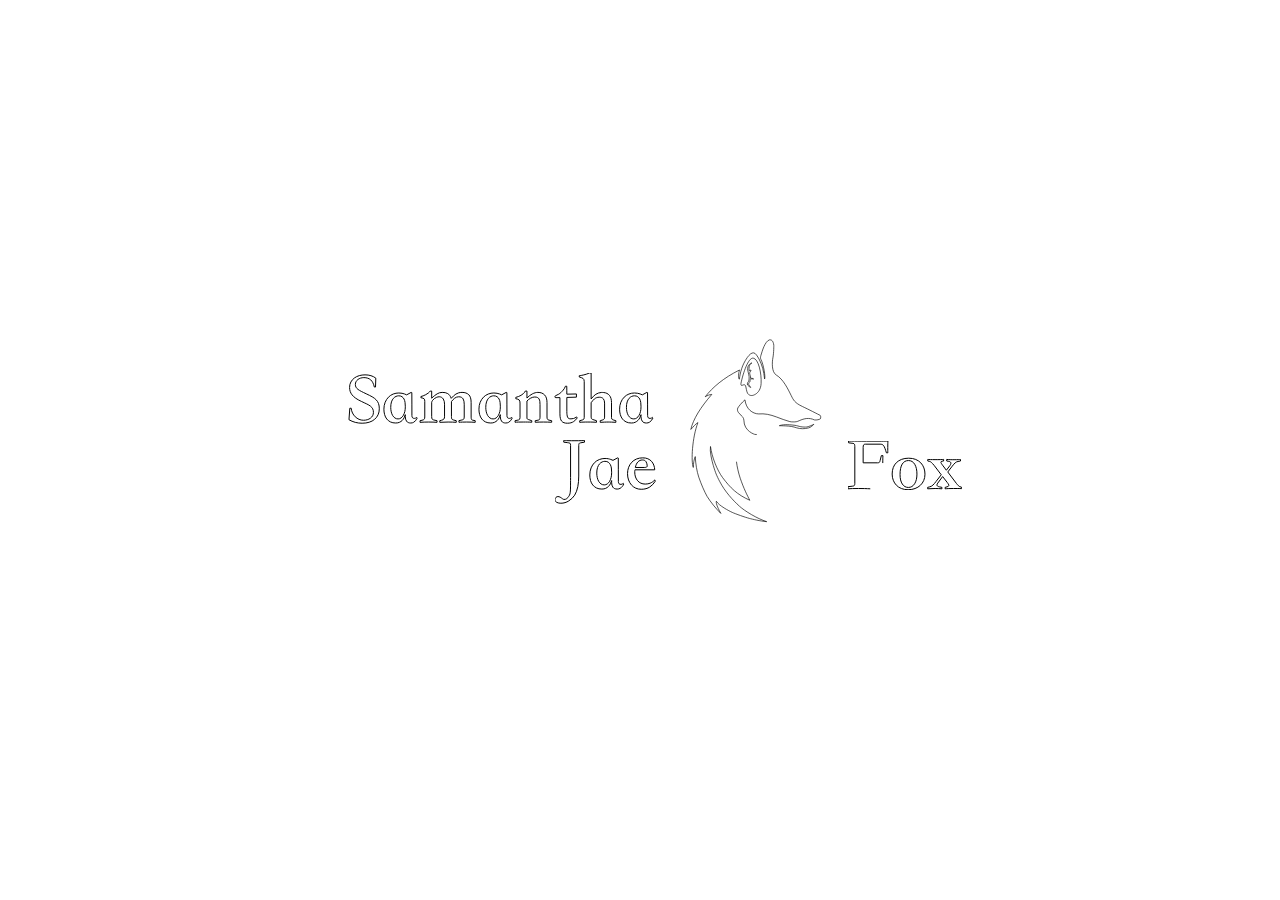
==== index.html @ 17d4ce49 "Samantha Fox's website v0.1.13" ====
<!DOCTYPE html>
<head>
    <style>
        @import url('https://fonts.googleapis.com/css2?family=PT+Sans&display=swap');
    </style>
    <script src="js/anime.min.js"></script>        
    <link rel="stylesheet" href="style.css">
</head>
<body>
    <div id="monogram">
        <span id="firstNames">
            <svg id="s" viewBox="0 0 310 52" preserveAspectRatio="xMidYMid meet" width="310" height="51" style="fill-rule:evenodd;clip-rule:evenodd;stroke-linejoin:miter;stroke-miterlimit:1;">
                <path stroke="black" stroke-width="1" fill="none" d="M25.835,14.319c-0.707,-3.334 -1.932,-5.771 -3.675,-7.311c-1.742,-1.541 -4.078,-2.311 -7.008,-2.311c-1.161,0 -2.272,0.177 -3.333,0.531c-1.061,0.353 -1.983,0.833 -2.765,1.439c-0.783,0.606 -1.402,1.339 -1.857,2.197c-0.454,0.859 -0.681,1.793 -0.681,2.803c-0,1.061 0.214,1.995 0.643,2.804c0.43,0.808 1.099,1.553 2.008,2.234c0.909,0.682 2.058,1.377 3.447,2.084c1.389,0.707 3.043,1.515 4.963,2.424c2.323,1.061 4.331,2.071 6.023,3.031c1.692,0.959 3.081,2.007 4.167,3.144c1.086,1.136 1.881,2.424 2.386,3.864c0.505,1.439 0.758,3.194 0.758,5.265c-0,2.223 -0.417,4.243 -1.25,6.061c-0.834,1.818 -2.008,3.372 -3.523,4.66c-1.515,1.287 -3.359,2.272 -5.531,2.954c-2.172,0.682 -4.571,1.023 -7.197,1.023c-4.899,0 -9.369,-1.187 -13.41,-3.561l0.833,-11.743l1.44,0c0.151,1.768 0.593,3.397 1.326,4.887c0.732,1.49 1.666,2.778 2.803,3.864c1.136,1.086 2.424,1.944 3.864,2.576c1.439,0.631 2.942,0.947 4.508,0.947c1.313,-0 2.588,-0.177 3.826,-0.531c1.237,-0.353 2.323,-0.871 3.257,-1.553c0.935,-0.682 1.68,-1.528 2.235,-2.538c0.556,-1.01 0.834,-2.147 0.834,-3.409c-0,-1.414 -0.24,-2.614 -0.72,-3.599c-0.48,-0.985 -1.225,-1.881 -2.235,-2.689c-1.01,-0.809 -2.298,-1.579 -3.864,-2.311c-1.566,-0.733 -3.409,-1.604 -5.531,-2.614c-2.272,-1.061 -4.179,-2.134 -5.72,-3.22c-1.54,-1.086 -2.765,-2.21 -3.674,-3.371c-0.909,-1.162 -1.566,-2.374 -1.97,-3.637c-0.404,-1.263 -0.606,-2.576 -0.606,-3.939c0,-2.122 0.442,-3.991 1.326,-5.607c0.884,-1.616 2.058,-2.967 3.523,-4.053c1.465,-1.086 3.144,-1.894 5.038,-2.424c1.894,-0.531 3.851,-0.796 5.872,-0.796c4.394,0 8.056,1.111 10.985,3.334l-0.303,9.091l-1.212,-0Zm194.859,-0.833l1.364,-0c0,1.363 0.013,2.714 0.038,4.053c0.025,1.338 0.038,2.689 0.038,4.053l9.773,-0.227l0,3.258l-9.773,0.303l-0,14.319c-0,2.525 0.24,4.432 0.719,5.72c0.48,1.288 1.655,1.881 3.523,1.78c0.758,0 1.604,-0.114 2.538,-0.341c0.935,-0.227 1.983,-0.77 3.145,-1.629l0.681,1.061c-0.858,1.313 -2.083,2.538 -3.674,3.674c-1.591,1.137 -3.725,1.705 -6.402,1.705c-2.677,0 -4.609,-0.694 -5.796,-2.083c-1.187,-1.389 -1.78,-3.877 -1.78,-7.463l-0,-16.592c-0.707,0 -1.389,0.013 -2.046,0.038c-0.656,0.025 -1.338,0.038 -2.045,0.038c-0.707,-0 -1.074,-0.278 -1.099,-0.833c-0.025,-0.556 0.316,-0.985 1.023,-1.288c1.061,-0.455 2.033,-0.935 2.917,-1.44c0.884,-0.505 1.603,-1.035 2.159,-1.591c0.556,-0.555 1.339,-1.389 2.349,-2.5c1.01,-1.111 1.793,-2.45 2.348,-4.015Zm67.277,37.502c-2.071,-0 -3.864,-0.366 -5.379,-1.099c-1.516,-0.732 -2.766,-1.73 -3.75,-2.992c-0.985,-1.263 -1.718,-2.753 -2.198,-4.47c-0.479,-1.718 -0.719,-3.561 -0.719,-5.531c-0,-2.677 0.429,-5.038 1.288,-7.084c0.858,-2.045 1.982,-3.775 3.371,-5.189c1.389,-1.415 3.005,-2.475 4.849,-3.182c1.843,-0.708 3.75,-1.061 5.72,-1.061c1.212,-0 2.298,0.101 3.258,0.303c0.959,0.202 1.793,0.429 2.5,0.682c0.808,0.252 1.54,0.555 2.197,0.909l4.621,-2.5l0.682,0.227c0,3.94 0.013,7.841 0.038,11.705c0.025,3.864 0.038,7.766 0.038,11.706c-0,2.02 0.859,2.98 2.576,2.878c0.404,0 0.732,-0.063 0.985,-0.189c0.252,-0.126 0.48,-0.24 0.682,-0.341c0.202,-0.151 0.404,-0.328 0.606,-0.53l0.53,0.757c-0.404,0.96 -0.909,1.793 -1.515,2.501c-0.556,0.656 -1.238,1.237 -2.046,1.742c-0.808,0.505 -1.818,0.758 -3.03,0.758c-1.97,-0 -3.384,-0.606 -4.243,-1.819c-0.859,-1.212 -1.288,-2.777 -1.288,-4.697l0,-1.97c-0.303,1.061 -0.707,2.109 -1.212,3.145c-0.505,1.035 -1.149,1.944 -1.932,2.727c-0.783,0.783 -1.717,1.414 -2.803,1.894c-1.086,0.48 -2.361,0.72 -3.826,0.72Zm-143.417,-0c-2.071,-0 -3.864,-0.366 -5.379,-1.099c-1.516,-0.732 -2.766,-1.73 -3.751,-2.992c-0.985,-1.263 -1.717,-2.753 -2.197,-4.47c-0.48,-1.718 -0.72,-3.561 -0.72,-5.531c0,-2.677 0.43,-5.038 1.288,-7.084c0.859,-2.045 1.983,-3.775 3.372,-5.189c1.389,-1.415 3.005,-2.475 4.849,-3.182c1.843,-0.708 3.75,-1.061 5.72,-1.061c1.212,-0 2.298,0.101 3.257,0.303c0.96,0.202 1.793,0.429 2.501,0.682c0.808,0.252 1.54,0.555 2.197,0.909l4.621,-2.5l0.682,0.227c-0,3.94 0.013,7.841 0.038,11.705c0.025,3.864 0.038,7.766 0.038,11.706c-0,2.02 0.858,2.98 2.576,2.878c0.404,0 0.732,-0.063 0.985,-0.189c0.252,-0.126 0.479,-0.24 0.681,-0.341c0.202,-0.151 0.404,-0.328 0.606,-0.53l0.531,0.757c-0.404,0.96 -0.909,1.793 -1.515,2.501c-0.556,0.656 -1.238,1.237 -2.046,1.742c-0.808,0.505 -1.818,0.758 -3.03,0.758c-1.97,-0 -3.385,-0.606 -4.243,-1.819c-0.859,-1.212 -1.288,-2.777 -1.288,-4.697l-0,-1.97c-0.303,1.061 -0.707,2.109 -1.212,3.145c-0.505,1.035 -1.149,1.944 -1.932,2.727c-0.783,0.783 -1.717,1.414 -2.803,1.894c-1.086,0.48 -2.362,0.72 -3.826,0.72Zm-96.9,-0c-2.071,-0 -3.864,-0.366 -5.379,-1.099c-1.515,-0.732 -2.765,-1.73 -3.75,-2.992c-0.985,-1.263 -1.717,-2.753 -2.197,-4.47c-0.48,-1.718 -0.72,-3.561 -0.72,-5.531c0,-2.677 0.429,-5.038 1.288,-7.084c0.859,-2.045 1.982,-3.775 3.371,-5.189c1.389,-1.415 3.006,-2.475 4.849,-3.182c1.844,-0.708 3.75,-1.061 5.72,-1.061c1.212,-0 2.298,0.101 3.258,0.303c0.96,0.202 1.793,0.429 2.5,0.682c0.808,0.252 1.541,0.555 2.197,0.909l4.622,-2.5l0.682,0.227c-0,3.94 0.012,7.841 0.037,11.705c0.026,3.864 0.038,7.766 0.038,11.706c0,2.02 0.859,2.98 2.576,2.878c0.404,0 0.733,-0.063 0.985,-0.189c0.253,-0.126 0.48,-0.24 0.682,-0.341c0.202,-0.151 0.404,-0.328 0.606,-0.53l0.53,0.757c-0.404,0.96 -0.909,1.793 -1.515,2.501c-0.555,0.656 -1.237,1.237 -2.045,1.742c-0.809,0.505 -1.819,0.758 -3.031,0.758c-1.97,-0 -3.384,-0.606 -4.243,-1.819c-0.858,-1.212 -1.288,-2.777 -1.288,-4.697l0,-1.97c-0.303,1.061 -0.707,2.109 -1.212,3.145c-0.505,1.035 -1.149,1.944 -1.932,2.727c-0.783,0.783 -1.717,1.414 -2.803,1.894c-1.086,0.48 -2.361,0.72 -3.826,0.72Zm192.208,-42.427c0,-1.414 -0.404,-2.412 -1.212,-2.993c-0.808,-0.58 -2.096,-1.073 -3.864,-1.477l-0,-1.364c0.505,0 1.174,-0.075 2.008,-0.227c0.833,-0.151 1.73,-0.341 2.689,-0.568c0.96,-0.227 1.932,-0.505 2.917,-0.833c0.985,-0.329 1.881,-0.695 2.69,-1.099l1.818,-0l-0,26.441c1.566,-2.071 3.169,-3.649 4.811,-4.735c1.641,-1.086 3.497,-1.705 5.568,-1.856l1.212,-0c0.405,-0 0.809,0.025 1.213,0.075c2.475,0.202 4.419,1.162 5.833,2.879c1.415,1.718 2.122,4.142 2.122,7.273l-0,15.456c-0,0.505 0.101,0.96 0.303,1.364c0.202,0.404 0.732,0.732 1.591,0.984l2.576,0.758l-0,1.667c-1.566,-0.101 -3.044,-0.177 -4.432,-0.227c-1.389,-0.051 -2.539,-0.076 -3.448,-0.076c-0.858,-0 -2.033,0.025 -3.523,0.076c-1.49,0.05 -3.017,0.126 -4.583,0.227l-0,-1.667l2.652,-0.833c0.707,-0.253 1.186,-0.568 1.439,-0.947c0.253,-0.379 0.379,-0.998 0.379,-1.856l-0,-14.319c-0,-1.869 -0.43,-3.334 -1.288,-4.395c-0.859,-1.06 -2.248,-1.591 -4.167,-1.591c-1.919,0 -3.548,0.581 -4.887,1.743c-1.338,1.162 -2.462,2.45 -3.371,3.864l-0,14.698c-0,0.555 0.101,1.035 0.303,1.439c0.202,0.404 0.581,0.707 1.136,0.909l4.016,1.288l-0,1.667c-0.808,-0.101 -1.995,-0.177 -3.561,-0.227c-1.566,-0.051 -3.308,-0.076 -5.228,-0.076c-1.868,-0 -3.523,0.025 -4.962,0.076c-1.44,0.05 -2.563,0.126 -3.371,0.227l-0,-1.667l3.03,-0.833c0.657,-0.202 1.086,-0.505 1.288,-0.909c0.202,-0.404 0.303,-0.91 0.303,-1.516l0,-36.82Zm-127.734,40.002l2.197,-0.454c1.212,-0.253 2.045,-0.568 2.5,-0.947c0.454,-0.379 0.682,-1.124 0.682,-2.235l-0,-13.107c-0,-1.111 -0.089,-2.121 -0.266,-3.03c-0.176,-0.91 -0.467,-1.705 -0.871,-2.387c-0.404,-0.682 -0.972,-1.212 -1.704,-1.591c-0.733,-0.379 -1.655,-0.568 -2.766,-0.568c-1.464,-0 -2.828,0.467 -4.091,1.401c-1.263,0.935 -2.374,2.109 -3.333,3.523l-0,15.153c-0,1.06 0.101,1.868 0.303,2.424c0.202,0.556 0.757,0.934 1.666,1.136l2.955,0.758l0,1.667c-2.576,-0.202 -5.328,-0.303 -8.258,-0.303c-2.929,-0 -5.783,0.101 -8.561,0.303l-0,-1.667l1.743,-0.454c1.111,-0.304 1.906,-0.708 2.386,-1.213c0.48,-0.505 0.72,-1.262 0.72,-2.273l-0,-12.879c-0,-1.01 -0.101,-1.982 -0.303,-2.917c-0.202,-0.934 -0.531,-1.742 -0.985,-2.424c-0.455,-0.682 -1.023,-1.225 -1.705,-1.629c-0.682,-0.404 -1.502,-0.606 -2.462,-0.606c-0.859,-0 -1.717,0.177 -2.576,0.53c-0.859,0.354 -1.642,0.796 -2.349,1.326c-0.707,0.53 -1.3,1.124 -1.78,1.78c-0.48,0.657 -0.796,1.314 -0.947,1.97l-0,14.546c-0,1.263 0.164,2.122 0.492,2.576c0.329,0.455 0.846,0.758 1.554,0.909l3.409,0.758l-0,1.667c-2.576,-0.202 -5.43,-0.303 -8.561,-0.303c-3.132,-0 -6.061,0.101 -8.789,0.303l0,-1.667l2.046,-0.454c1.111,-0.253 1.856,-0.607 2.235,-1.061c0.379,-0.455 0.568,-1.212 0.568,-2.273l0,-15.91c0,-0.606 -0.038,-1.124 -0.114,-1.553c-0.075,-0.429 -0.252,-0.783 -0.53,-1.061c-0.278,-0.278 -0.669,-0.492 -1.174,-0.644c-0.505,-0.151 -1.212,-0.303 -2.122,-0.454l0,-1.212c0.657,-0.152 1.415,-0.392 2.273,-0.72c0.859,-0.329 1.73,-0.72 2.614,-1.175c0.884,-0.454 1.743,-0.997 2.576,-1.628c0.833,-0.632 1.528,-1.326 2.083,-2.084l1.44,0l-0,7.273c1.061,-1.01 2.046,-1.881 2.955,-2.614c0.909,-0.732 1.78,-1.338 2.613,-1.818c0.834,-0.48 1.655,-0.846 2.463,-1.098c0.808,-0.253 1.692,-0.379 2.651,-0.379c2.324,-0.051 4.218,0.353 5.683,1.212c1.464,0.859 2.651,2.475 3.56,4.849c0.808,-0.909 1.591,-1.73 2.349,-2.462c0.758,-0.733 1.566,-1.364 2.424,-1.895c0.859,-0.53 1.793,-0.947 2.803,-1.25c1.011,-0.303 2.172,-0.454 3.486,-0.454c2.929,-0 5.202,0.783 6.818,2.348c1.616,1.566 2.424,4.243 2.424,8.031l0,14.85c0,1.868 0.405,2.878 1.213,3.03l2.954,0.606l0,1.667c-1.262,-0.101 -2.651,-0.177 -4.167,-0.227c-1.515,-0.051 -3.03,-0.076 -4.545,-0.076c-1.515,-0 -2.955,0.025 -4.319,0.076c-1.363,0.05 -2.55,0.101 -3.56,0.151l-0,-1.667Zm94.55,1.667c-2.626,-0.151 -5.429,-0.227 -8.409,-0.227c-2.98,-0 -5.783,0.076 -8.41,0.227l0,-1.591l3.258,-0.606c1.111,-0.152 1.667,-1.136 1.667,-2.955l-0,-12.803c-0,-1.213 -0.063,-2.311 -0.19,-3.296c-0.126,-0.985 -0.378,-1.806 -0.757,-2.462c-0.379,-0.657 -0.922,-1.162 -1.629,-1.516c-0.707,-0.353 -1.642,-0.53 -2.803,-0.53c-1.364,0 -2.74,0.379 -4.129,1.137c-1.389,0.757 -2.665,1.742 -3.826,2.954l-0,17.35c-0,0.808 0.606,1.363 1.818,1.666l3.106,1.061l0,1.591c-0.858,-0.101 -1.73,-0.164 -2.614,-0.189c-0.884,-0.026 -2.108,-0.038 -3.674,-0.038l-2.424,-0c-1.667,-0 -3.258,0.012 -4.773,0.038c-1.516,0.025 -2.703,0.088 -3.561,0.189l-0,-1.591l3.561,-0.758c1.01,-0.252 1.515,-1.01 1.515,-2.272l-0,-15.001c-0,-1.566 -0.316,-2.627 -0.947,-3.182c-0.632,-0.556 -1.755,-0.96 -3.372,-1.212l0,-1.364c0.808,-0.202 1.68,-0.467 2.614,-0.796c0.935,-0.328 1.844,-0.757 2.728,-1.288c0.883,-0.53 1.717,-1.149 2.5,-1.856c0.783,-0.707 1.401,-1.54 1.856,-2.5l1.667,0l-0,7.122c1.666,-1.768 3.497,-3.17 5.492,-4.205c1.995,-1.035 3.877,-1.553 5.645,-1.553c2.929,-0 5.215,0.858 6.856,2.576c1.642,1.717 2.462,4.318 2.462,7.803l0,14.698c0,0.96 0.127,1.679 0.379,2.159c0.253,0.48 0.758,0.821 1.515,1.023l2.879,0.606l0,1.591Zm-149.251,-16.364c0,-1.364 -0.088,-2.677 -0.265,-3.94c-0.176,-1.263 -0.517,-2.387 -1.022,-3.371c-0.506,-0.985 -1.187,-1.781 -2.046,-2.387c-0.859,-0.606 -1.995,-0.909 -3.409,-0.909c-0.859,-0 -1.768,0.202 -2.728,0.606c-0.959,0.404 -1.843,1.061 -2.651,1.97c-0.809,0.909 -1.465,2.121 -1.97,3.636c-0.505,1.516 -0.758,3.359 -0.758,5.531c0,1.616 0.164,3.144 0.493,4.584c0.328,1.439 0.808,2.689 1.439,3.75c0.631,1.06 1.414,1.906 2.349,2.538c0.934,0.631 2.007,0.947 3.22,0.947c1.111,-0 2.121,-0.328 3.03,-0.985c0.909,-0.657 1.679,-1.528 2.311,-2.614c0.631,-1.086 1.124,-2.361 1.477,-3.826c0.354,-1.465 0.53,-3.03 0.53,-4.697l0,-0.833Zm240.317,-0c0,-1.364 -0.088,-2.677 -0.265,-3.94c-0.177,-1.263 -0.518,-2.387 -1.023,-3.371c-0.505,-0.985 -1.187,-1.781 -2.045,-2.387c-0.859,-0.606 -1.995,-0.909 -3.41,-0.909c-0.858,-0 -1.767,0.202 -2.727,0.606c-0.96,0.404 -1.844,1.061 -2.652,1.97c-0.808,0.909 -1.465,2.121 -1.97,3.636c-0.505,1.516 -0.757,3.359 -0.757,5.531c-0,1.616 0.164,3.144 0.492,4.584c0.329,1.439 0.808,2.689 1.44,3.75c0.631,1.06 1.414,1.906 2.348,2.538c0.935,0.631 2.008,0.947 3.22,0.947c1.111,-0 2.122,-0.328 3.031,-0.985c0.909,-0.657 1.679,-1.528 2.31,-2.614c0.632,-1.086 1.124,-2.361 1.478,-3.826c0.353,-1.465 0.53,-3.03 0.53,-4.697l0,-0.833Zm-143.417,-0c-0,-1.364 -0.088,-2.677 -0.265,-3.94c-0.177,-1.263 -0.518,-2.387 -1.023,-3.371c-0.505,-0.985 -1.187,-1.781 -2.046,-2.387c-0.858,-0.606 -1.995,-0.909 -3.409,-0.909c-0.859,-0 -1.768,0.202 -2.727,0.606c-0.96,0.404 -1.844,1.061 -2.652,1.97c-0.808,0.909 -1.465,2.121 -1.97,3.636c-0.505,1.516 -0.757,3.359 -0.757,5.531c-0,1.616 0.164,3.144 0.492,4.584c0.328,1.439 0.808,2.689 1.44,3.75c0.631,1.06 1.414,1.906 2.348,2.538c0.935,0.631 2.008,0.947 3.22,0.947c1.111,-0 2.121,-0.328 3.03,-0.985c0.91,-0.657 1.68,-1.528 2.311,-2.614c0.632,-1.086 1.124,-2.361 1.478,-3.826c0.353,-1.465 0.53,-3.03 0.53,-4.697l-0,-0.833Z"></path>
            </svg>
            <svg id="j" viewBox="0 0 101 67" preserveAspectRatio="xMidYMid meet" width="101" height="68" style="fill-rule:evenodd;clip-rule:evenodd;stroke-linejoin:miter;stroke-miterlimit:1;">
                <path stroke="black" stroke-width="1" fill="none" d="M29.505,1.667l-4.091,0.682c-0.707,0.101 -1.162,0.353 -1.364,0.757c-0.202,0.404 -0.303,1.086 -0.303,2.046l0,30.38c0,3.889 -0.316,7.45 -0.947,10.683c-0.631,3.232 -1.679,6.061 -3.144,8.485c-1.465,2.222 -3.409,4.116 -5.834,5.682c-2.424,1.566 -5.076,2.349 -7.955,2.349c-0.656,-0 -1.351,-0.063 -2.083,-0.19c-0.732,-0.126 -1.389,-0.341 -1.97,-0.644c-0.581,-0.303 -1.048,-0.694 -1.402,-1.174c-0.353,-0.48 -0.479,-1.098 -0.378,-1.856c0.101,-0.758 0.416,-1.414 0.947,-1.97c0.53,-0.555 1.174,-0.833 1.932,-0.833c0.757,-0 1.502,0.202 2.235,0.606c0.732,0.404 1.553,0.96 2.462,1.667c0.454,0.353 0.922,0.555 1.401,0.606c0.48,0.05 0.96,-0 1.44,-0.152c0.48,-0.151 0.934,-0.379 1.364,-0.682c0.429,-0.303 0.77,-0.631 1.022,-0.985c0.708,-0.909 1.25,-1.717 1.629,-2.424c0.379,-0.707 0.644,-1.705 0.796,-2.993c0.151,-1.287 0.24,-3.043 0.265,-5.265c0.025,-2.222 0.038,-5.329 0.038,-9.319l-0,-32.198c-0,-0.556 -0.025,-0.998 -0.076,-1.326c-0.05,-0.329 -0.177,-0.581 -0.379,-0.758c-0.202,-0.177 -0.517,-0.316 -0.947,-0.417c-0.429,-0.101 -1.048,-0.202 -1.856,-0.303l-3.561,-0.454l0,-1.667c0.303,0.051 0.834,0.088 1.591,0.114c0.758,0.025 1.642,0.05 2.652,0.075c1.01,0.026 2.109,0.038 3.296,0.038l3.674,0c5.051,0 8.233,-0.075 9.546,-0.227l0,1.667Zm70.231,27.653l-19.774,-0c-0.101,0.505 -0.164,0.884 -0.189,1.136c-0.025,0.253 -0.038,0.632 -0.038,1.137c0,1.767 0.253,3.384 0.758,4.848c0.505,1.465 1.212,2.728 2.121,3.789c0.909,1.06 2.008,1.881 3.296,2.462c1.288,0.581 2.74,0.871 4.356,0.871c1.768,0 3.397,-0.29 4.887,-0.871c1.49,-0.581 3.068,-1.68 4.735,-3.296l0.303,1.44c-0.707,1.111 -1.503,2.146 -2.387,3.106c-0.884,0.96 -1.881,1.806 -2.992,2.538c-1.111,0.732 -2.374,1.3 -3.788,1.705c-1.415,0.404 -3.006,0.606 -4.773,0.606c-2.021,-0 -3.864,-0.379 -5.531,-1.137c-1.667,-0.757 -3.106,-1.831 -4.318,-3.22c-1.213,-1.389 -2.16,-3.043 -2.841,-4.962c-0.682,-1.919 -1.023,-4.015 -1.023,-6.288c-0,-2.324 0.366,-4.445 1.098,-6.364c0.733,-1.92 1.755,-3.586 3.069,-5.001c1.313,-1.414 2.904,-2.512 4.773,-3.295c1.868,-0.783 3.939,-1.175 6.212,-1.175c1.97,0 3.687,0.304 5.152,0.91c1.465,0.606 2.689,1.452 3.674,2.538c0.985,1.086 1.743,2.361 2.273,3.826c0.531,1.464 0.846,3.03 0.947,4.697Zm-52.882,19.243c-2.07,0 -3.863,-0.366 -5.379,-1.098c-1.515,-0.733 -2.765,-1.73 -3.75,-2.993c-0.985,-1.262 -1.717,-2.752 -2.197,-4.47c-0.48,-1.717 -0.72,-3.561 -0.72,-5.53c0,-2.677 0.43,-5.039 1.288,-7.084c0.859,-2.046 1.983,-3.776 3.372,-5.19c1.389,-1.414 3.005,-2.475 4.848,-3.182c1.844,-0.707 3.751,-1.06 5.72,-1.06c1.213,-0 2.299,0.101 3.258,0.303c0.96,0.202 1.793,0.429 2.5,0.681c0.809,0.253 1.541,0.556 2.197,0.91l4.622,-2.501l0.682,0.228c-0,3.939 0.012,7.841 0.038,11.705c0.025,3.864 0.038,7.766 0.038,11.705c-0,2.02 0.858,2.98 2.575,2.879c0.405,0 0.733,-0.063 0.985,-0.189c0.253,-0.127 0.48,-0.24 0.682,-0.341c0.202,-0.152 0.404,-0.329 0.606,-0.531l0.531,0.758c-0.404,0.96 -0.909,1.793 -1.516,2.5c-0.555,0.657 -1.237,1.238 -2.045,1.743c-0.808,0.505 -1.818,0.757 -3.031,0.757c-1.969,0 -3.384,-0.606 -4.242,-1.818c-0.859,-1.212 -1.288,-2.778 -1.288,-4.697l-0,-1.97c-0.303,1.061 -0.707,2.109 -1.212,3.144c-0.505,1.036 -1.149,1.945 -1.932,2.728c-0.783,0.782 -1.718,1.414 -2.804,1.894c-1.085,0.479 -2.361,0.719 -3.826,0.719Zm9.774,-17.122c-0,-1.364 -0.089,-2.677 -0.265,-3.939c-0.177,-1.263 -0.518,-2.387 -1.023,-3.372c-0.505,-0.985 -1.187,-1.78 -2.046,-2.386c-0.858,-0.606 -1.995,-0.909 -3.409,-0.909c-0.859,-0 -1.768,0.202 -2.727,0.606c-0.96,0.404 -1.844,1.06 -2.652,1.969c-0.808,0.91 -1.465,2.122 -1.97,3.637c-0.505,1.515 -0.758,3.359 -0.758,5.531c0,1.616 0.165,3.144 0.493,4.583c0.328,1.44 0.808,2.69 1.439,3.75c0.632,1.061 1.415,1.907 2.349,2.538c0.934,0.632 2.008,0.947 3.22,0.947c1.111,0 2.121,-0.328 3.03,-0.984c0.909,-0.657 1.68,-1.528 2.311,-2.614c0.631,-1.086 1.124,-2.361 1.477,-3.826c0.354,-1.465 0.531,-3.031 0.531,-4.697l-0,-0.834Zm23.713,-4.47l8.94,0c1.01,0 1.781,-0.126 2.311,-0.379c0.53,-0.252 0.72,-0.883 0.568,-1.894c-0.151,-1.414 -0.568,-2.639 -1.25,-3.674c-0.682,-1.035 -1.831,-1.553 -3.447,-1.553c-1.818,-0 -3.334,0.644 -4.546,1.932c-1.212,1.288 -2.071,3.144 -2.576,5.568Z"></path>
            </svg>
        </span>
        <svg id="logo" viewBox="-10 -10 210 300" preserveAspectRatio="xMidYMid meet" width="140" height="200">
            <path stroke="black" stroke-width="1" fill="none" d="M98.772,142.234l0.098,0.003c-0,-0 -0.599,0.555 -0.098,-0.003l-2.318,-0.07c-0,0 -16.636,-4.511 -16.636,-21.414c-0,-3.36 -3.133,-6.085 -3.133,-6.085l-5.078,-5.501c-1.194,-1.882 -1.994,-4.278 -0.924,-6.639c0.605,-1.337 6.135,-8.548 10.768,-12.276c1.473,13.644 11.187,20.931 20.664,21.152c8.169,-0.854 17.413,0.923 26.917,4.658c6.962,2.371 12.419,5.112 19.676,6.85c2.477,0.592 7.312,0.598 9.638,0.192c1.513,-0.265 3.049,-0.909 4.43,-1.532c7.536,-3.431 15.009,-4.956 22.713,-1.225c2.999,0.765 8.56,-0.852 8.976,-1.57c0.991,-1.715 0.681,-4.805 -0.241,-5.268c-2.82,-1.415 -18.171,-9.291 -26.533,-13.218c-11.691,-5.492 -13.644,-9.902 -16.85,-16.348c-5.136,-10.328 -11.856,-24.554 -22.431,-30.912c-7.271,-4.371 -6.253,-19.663 -5.087,-25.64c1.505,-7.716 1.392,-19.232 1.392,-19.232c-1,-6.137 -2.942,-8.246 -6.552,-7.849c-3.465,1.085 -6.15,5.49 -8.224,10.018c-2.037,4.445 -4.002,11.525 -4.595,13.348c-0.704,2.165 -0.914,4.237 0.143,6.199c3.725,6.913 6.968,26.264 5.404,29.049c-1.233,-11.625 -3.406,-20.146 -8.344,-29.924c-2.241,-3.636 -4.963,-8.998 -8.01,-9.194c-3.157,-0.426 -6.388,2.485 -9.485,6.8c-8.269,11.592 -10.672,22.828 -12.031,32.713c-2.126,-1.42 -1.149,-9.541 0.225,-13.846c-24.019,11.975 -40.305,25.973 -51.411,40.137c3.265,-1.799 6.541,-3.327 9.868,-3.495c-17.072,19.616 -27.978,37.262 -31.443,52.53c3.592,-3.712 7.4,-8.676 10.616,-10.207c-8.617,22.356 -10.519,58.097 -6.944,67.225c0.153,-6.285 1.097,-12.22 2.958,-16.263c0.569,11.264 2.276,21.566 5.246,30.801c4.171,11.823 8.321,21.323 12.453,28.807c5.622,8.91 12.635,17.693 20.633,25.619c-2.946,-5.397 -7.636,-14.331 -6.745,-18.288c4.096,6.822 19.159,14.561 23.854,16.745c4.864,2.263 19.558,7.409 25.523,8.969c5.278,1.381 16,3.981 26.207,4.953c-14.38,-4.608 -32.9,-15.902 -40.815,-23.125c-10.145,-9.257 -21.781,-21.867 -29.773,-37.309c-4.482,-8.661 -6.207,-12.618 -9.546,-23.926c-2.086,-7.061 -5.713,-21.415 -4.18,-28.391c2.033,15.491 9.829,35.578 18.282,46.8c11.452,15.201 21.387,25.27 40.73,33.879c-3.717,-6.863 -9.49,-18.393 -14.41,-33.069c-3.265,-9.742 -5.464,-20.659 -6.104,-29.182c-0.703,-9.359 0.391,-21.871 3.536,-28.822c0.411,14.007 1.866,26.106 4.904,35.311c2.414,9.542 6.053,18.955 12.074,28.117c6.149,8.001 13.11,14.435 19.259,17.551c-7.771,-11.279 -14.801,-22.23 -15.676,-30.461c9.723,11.429 20.051,18.501 30.981,21.242c-12.512,-13.849 -21.548,-28.975 -24.71,-46.221c-2.753,-13.254 1.129,-24.324 12.558,-32.909c5.909,-5.373 14.208,-6.849 31,-5.021c10.044,1.669 18.65,1.562 25.52,-0.688c-6.116,0.834 -12.274,0.628 -18.47,-0.554c-12.003,-2.921 -23.421,-3.546 -34.105,-1.298c0,0 -12.128,2.912 -14.82,5.698c-0.842,0.871 -1.297,1.355 -1.524,1.609Zm34.229,-13.181c4.378,-1.618 11.207,-2.216 23.481,-0.546c2.656,0.428 6.046,1.426 7.817,1.905c3.591,0.8 8.26,0.788 9.961,0.545c2.036,-0.291 8.006,-2.597 10.505,-4.046c-2.211,2.864 -5.157,4.532 -7.668,5.381c-6.404,1.751 -12.336,1.65 -17.874,0c-5.551,-1.988 -10.965,-2.658 -16.051,-2.881c-0.415,-0.026 -6.852,-0.363 -10.171,-0.358Zm-50.85,-60.296c-0,-0 -0.698,-1.769 -3.342,-0.912c-1.017,0.329 -1.369,0.964 -2.85,0.653c-0.662,-0.139 -0.697,-2.082 -0.442,-3.313c3.089,-14.94 10.879,-38.462 18.265,-37.507c7.904,1.021 12.699,22.354 11.885,38.103c-0.434,8.378 -4.301,13.561 -8.544,16.108c-4.268,2.562 -8.23,2.814 -11.385,-0.885c-1.937,-2.271 -2.609,-10.587 -3.587,-12.247Zm7.972,2.933c-1.708,-0.808 -3.33,-1.899 -4.756,-3.64c-0.516,-1.094 -0.427,-2.18 0,-3.262c0.993,-1.374 1.797,-2.708 1.969,-3.907c0.611,-1.72 0.239,-5.956 0.239,-5.956c-0.297,-2.434 -1.814,-8.171 -2.018,-9.008c-0.38,-1.561 0.122,-4.02 0.337,-5.212c0.342,-1.903 3.512,-5.676 5.814,-5.764c-1.896,1.452 -3.312,3.171 -3.816,5.087c-0.484,1.842 -0.545,5.221 0,7.224c0.541,-0.782 1.144,-1.454 2.121,-1.467c0.574,-0.132 0.842,0.084 -0,1.565c-2.326,1.901 -1.375,4.194 -0.635,6.462c0.55,1.334 0.377,3.125 0.292,3.976c1.901,-0.012 3.662,0.149 4.756,1.147c-3.159,-0.198 -5.915,-0.176 -5.32,1.672c0.21,1.282 0.114,2.307 -0.531,2.869c-0.987,0.416 -1.494,1.407 -1.475,2.359c-0.03,0.662 -0.195,1.507 0.165,2.215c0.411,0.811 1.44,1.608 1.841,1.943c0.703,0.586 1.023,1.151 1.017,1.697Z"></path>
        </svg>
        <svg id="f" viewBox="0 0 114 49" width="114" height="49" style="fill-rule:evenodd;clip-rule:evenodd;stroke-linejoin:miter;stroke-miterlimit:1;">
            <path stroke="black" stroke-width="1" fill="none" d="M60.079,48.715c-2.475,-0 -4.697,-0.392 -6.667,-1.174c-1.97,-0.783 -3.636,-1.882 -5,-3.296c-1.364,-1.414 -2.412,-3.068 -3.144,-4.962c-0.733,-1.895 -1.099,-3.978 -1.099,-6.251c0,-2.323 0.354,-4.457 1.061,-6.402c0.707,-1.944 1.768,-3.611 3.182,-5c1.414,-1.389 3.144,-2.475 5.19,-3.258c2.045,-0.783 4.406,-1.174 7.083,-1.174c2.677,-0 5.026,0.417 7.046,1.25c2.02,0.833 3.712,1.97 5.076,3.409c1.364,1.44 2.399,3.132 3.106,5.076c0.707,1.945 1.061,4.028 1.061,6.251c0,2.273 -0.404,4.356 -1.212,6.25c-0.808,1.894 -1.945,3.523 -3.409,4.887c-1.465,1.363 -3.233,2.437 -5.304,3.22c-2.071,0.782 -4.394,1.174 -6.97,1.174Zm53.488,-1.061c-0.96,-0.101 -2.197,-0.151 -3.712,-0.151l-4.47,-0c-1.465,-0 -2.98,0.025 -4.546,0.075c-1.566,0.051 -2.803,0.127 -3.712,0.228l-0,-1.44l1.894,-0.53c1.06,-0.253 1.654,-0.619 1.78,-1.099c0.126,-0.479 -0.063,-1.098 -0.568,-1.856c-0.152,-0.202 -0.29,-0.404 -0.417,-0.606c-0.126,-0.202 -0.29,-0.429 -0.492,-0.682l-4.697,-6.061l-4.849,6.592c-0.556,0.707 -0.834,1.313 -0.834,1.818c0,0.454 0.202,0.846 0.607,1.174c0.404,0.328 1.111,0.594 2.121,0.796l2.273,0.454l-0,1.44c-2.021,-0.202 -4.293,-0.303 -6.819,-0.303c-2.525,-0 -5.025,0.101 -7.5,0.303l-0,-1.44l2.121,-0.53c1.162,-0.253 2.222,-0.833 3.182,-1.743c0.96,-0.909 1.995,-2.121 3.106,-3.636l5.228,-6.667l-7.198,-9.47c-1.111,-1.314 -1.995,-2.261 -2.651,-2.842c-0.657,-0.58 -1.187,-0.921 -1.591,-1.022l-2.046,-0.455l0,-1.591c1.061,0.152 3.485,0.227 7.273,0.227c1.92,0 3.662,-0.012 5.228,-0.037c1.566,-0.026 2.677,-0.089 3.333,-0.19l0,1.591l-1.515,0.227c-0.808,0.152 -1.212,0.48 -1.212,0.985c0,0.505 0.556,1.49 1.667,2.955l3.788,5.076l3.561,-4.621c0.656,-0.859 0.985,-1.642 0.985,-2.349c-0,-1.061 -0.708,-1.692 -2.122,-1.894l-2.045,-0.379l-0,-1.591c0.858,0.152 2.007,0.24 3.447,0.265c1.439,0.026 2.74,0.038 3.902,0.038c1.818,0 3.207,-0.025 4.167,-0.076c0.959,-0.05 1.717,-0.101 2.272,-0.151l0,1.515l-2.5,0.455c-1.161,0.252 -2.108,0.719 -2.841,1.401c-0.732,0.682 -1.679,1.755 -2.841,3.22l-4.546,5.91l8.637,11.44c0.808,1.01 1.478,1.767 2.008,2.272c0.53,0.506 1.023,0.834 1.477,0.985l1.667,0.531l0,1.439Zm-91.293,0.152c-1.768,-0.101 -3.662,-0.177 -5.682,-0.228c-2.02,-0.05 -4.066,-0.075 -6.137,-0.075c-2.071,-0 -4.04,0.025 -5.909,0.075c-1.869,0.051 -3.384,0.127 -4.546,0.228l0,-2.122l4.697,-0.53c0.859,-0.101 1.427,-0.341 1.705,-0.72c0.278,-0.378 0.417,-1.048 0.417,-2.007l-0,-36.669c-0,-1.111 -0.114,-1.932 -0.341,-2.462c-0.228,-0.531 -0.745,-0.846 -1.553,-0.947l-4.319,-0.531l0,-1.818c1.162,0.051 4.243,0.088 9.243,0.114c5,0.025 11.718,0.038 20.153,0.038c2.273,-0 4.217,-0.013 5.833,-0.038c1.617,-0.026 2.98,-0.063 4.091,-0.114c-0.05,0.657 -0.088,1.591 -0.113,2.803c-0.025,1.212 -0.038,2.399 -0.038,3.561l-0,3.106c-0,0.909 0.025,1.692 0.076,2.349l-1.44,-0c-0.555,-1.869 -1.048,-3.372 -1.477,-4.508c-0.429,-1.136 -0.859,-2.008 -1.288,-2.614c-0.429,-0.606 -0.922,-1.01 -1.477,-1.212c-0.556,-0.202 -1.238,-0.303 -2.046,-0.303l-14.774,-0c-0.858,-0 -1.439,0.24 -1.742,0.72c-0.303,0.48 -0.455,1.3 -0.455,2.462l0,15.455l14.319,0c0.91,0 1.528,-0.138 1.857,-0.416c0.328,-0.278 0.593,-0.897 0.795,-1.856l1.212,-4.925l1.591,0c-0.05,0.96 -0.088,2.058 -0.113,3.296c-0.026,1.237 -0.038,2.664 -0.038,4.28c-0,3.182 0.075,6.238 0.227,9.167l-1.439,0l-1.591,-4.924c-0.304,-1.061 -0.708,-1.68 -1.213,-1.856c-0.505,-0.177 -1.515,-0.265 -3.03,-0.265l-12.577,-0l0,18.031c0,0.707 0.051,1.225 0.152,1.553c0.101,0.328 0.265,0.581 0.492,0.758c0.228,0.176 0.518,0.29 0.872,0.341c0.353,0.05 0.808,0.101 1.363,0.151l4.243,0.53l-0,2.122Zm29.774,-14.243c0,3.99 0.745,7.134 2.235,9.432c1.49,2.298 3.523,3.447 6.099,3.447c2.576,0 4.647,-1.212 6.213,-3.637c1.565,-2.424 2.348,-5.656 2.348,-9.697c0,-4.041 -0.732,-7.311 -2.197,-9.811c-1.465,-2.5 -3.561,-3.75 -6.288,-3.75c-2.727,-0 -4.811,1.186 -6.25,3.56c-1.44,2.374 -2.16,5.859 -2.16,10.456Z"></path>
        </svg>
    </div>
    <div id="links">
        <span class="link">
            <a href="./about/index.html">About</a>
        </span>
        <span class="link">
            <a href="./featured/index.html">Featured Work</a>
        </span>
        <span class="link">
            <a href="./contact/index.html">Contact</a>
        </span>
    </div>
</body>
<script src="js/main.js"></script>
---- style.css ----
body, html {
    display: flex;
    flex-direction: column;
    justify-content: center;
    align-items: center;
    width: 100%;
    height: 100vh;
    font-family: 'PT Sans', sans-serif;
}

#monogram {
    display: flex;
    flex-direction: row;
    justify-items: center;
    margin: 8em 0em;
}

#firstNames {
    display: flex;
    flex-direction: column;
    align-items: end;
    margin: 2em 0;
}

#s, #j {
    margin: 0.5em 1.75em;
}

#f {
    margin: 6.75em 0 0 1.5em;
}

#links {
    display: flex;
    flex-direction: row;
    justify-content: space-evenly;
    width: 40%;
}
  
.link {
    list-style: none;
    position: relative;
    display: inline;
    cursor: pointer;
}

#links a {
    color: #000;
    text-decoration: none;
}
  
#links a:after {
    content: '';
    position: absolute;
    left: 50%;
    bottom: -2px;
    width: 0px;
    height: 2px;
    background: #333;
    transition: all 0.45s;
}
  
#links a:hover:after {
    width: 100%;
    left: 0;
}
  
#links .link a:hover {
    text-decoration: none;
}
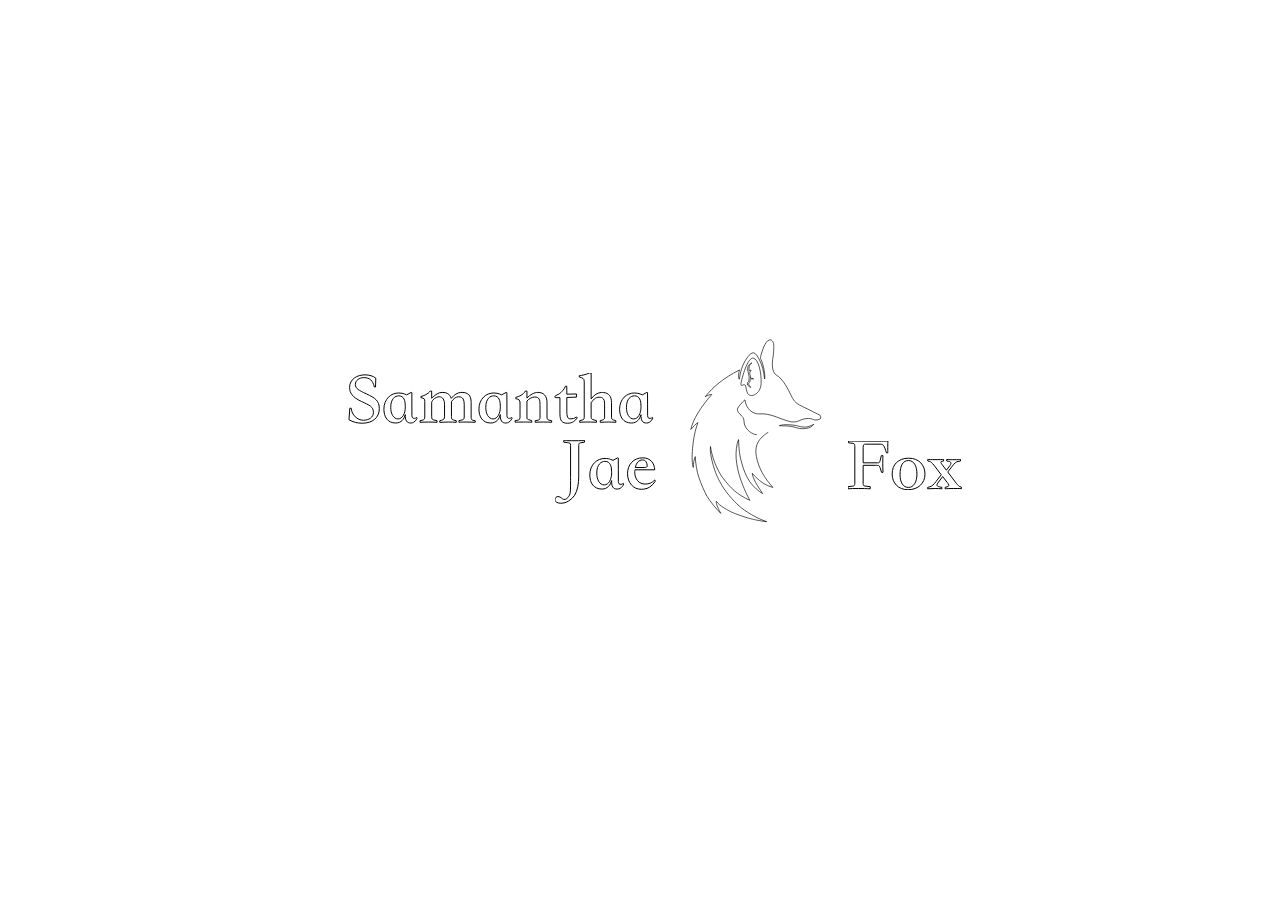
==== commit 338cbeab: "Samantha Fox's website v0.1.14" ====
--- a/index.html
+++ b/index.html
@@ -4,7 +4,7 @@
         @import url('https://fonts.googleapis.com/css2?family=PT+Sans&display=swap');
     </style>
     <script src="js/anime.min.js"></script>        
-    <link rel="stylesheet" href="style.css">
+    <link rel="stylesheet" href="/style.css">
 </head>
 <body>
     <div id="monogram">
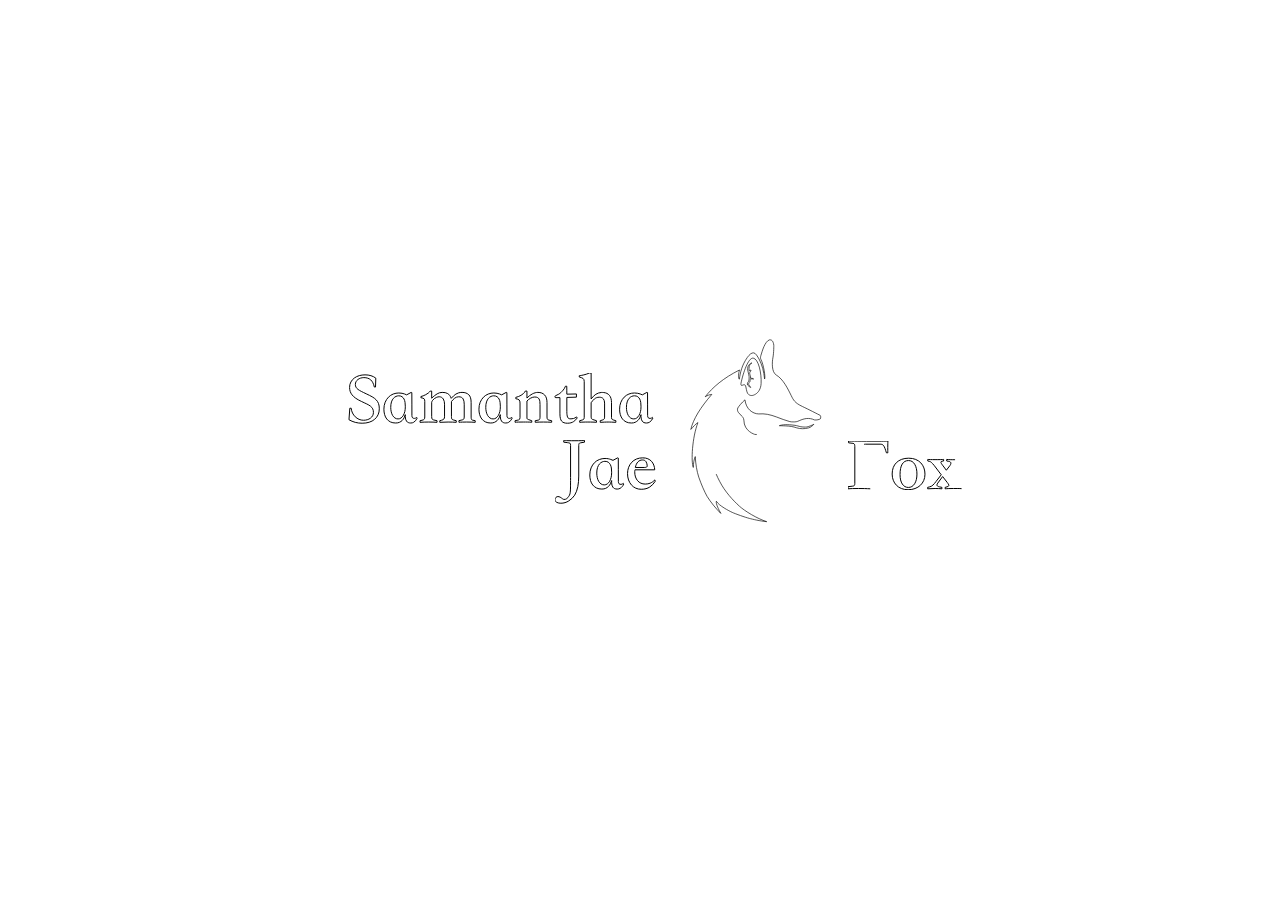
==== commit 1bf2746b: "Samantha Fox's website v0.1.18" ====
--- a/index.html
+++ b/index.html
@@ -4,7 +4,7 @@
         @import url('https://fonts.googleapis.com/css2?family=PT+Sans&display=swap');
     </style>
     <script src="js/anime.min.js"></script>        
-    <link rel="stylesheet" href="/style.css">
+    <link rel="stylesheet" href="style.css">
 </head>
 <body>
     <div id="monogram">
@@ -25,13 +25,13 @@
     </div>
     <div id="links">
         <span class="link">
-            <a href="./about/index.html">About</a>
+            <a href="about/index.html">About</a>
         </span>
         <span class="link">
-            <a href="./featured/index.html">Featured Work</a>
+            <a href="featured/index.html">Featured Work</a>
         </span>
         <span class="link">
-            <a href="./contact/index.html">Contact</a>
+            <a href="contact/index.html">Contact</a>
         </span>
     </div>
 </body>
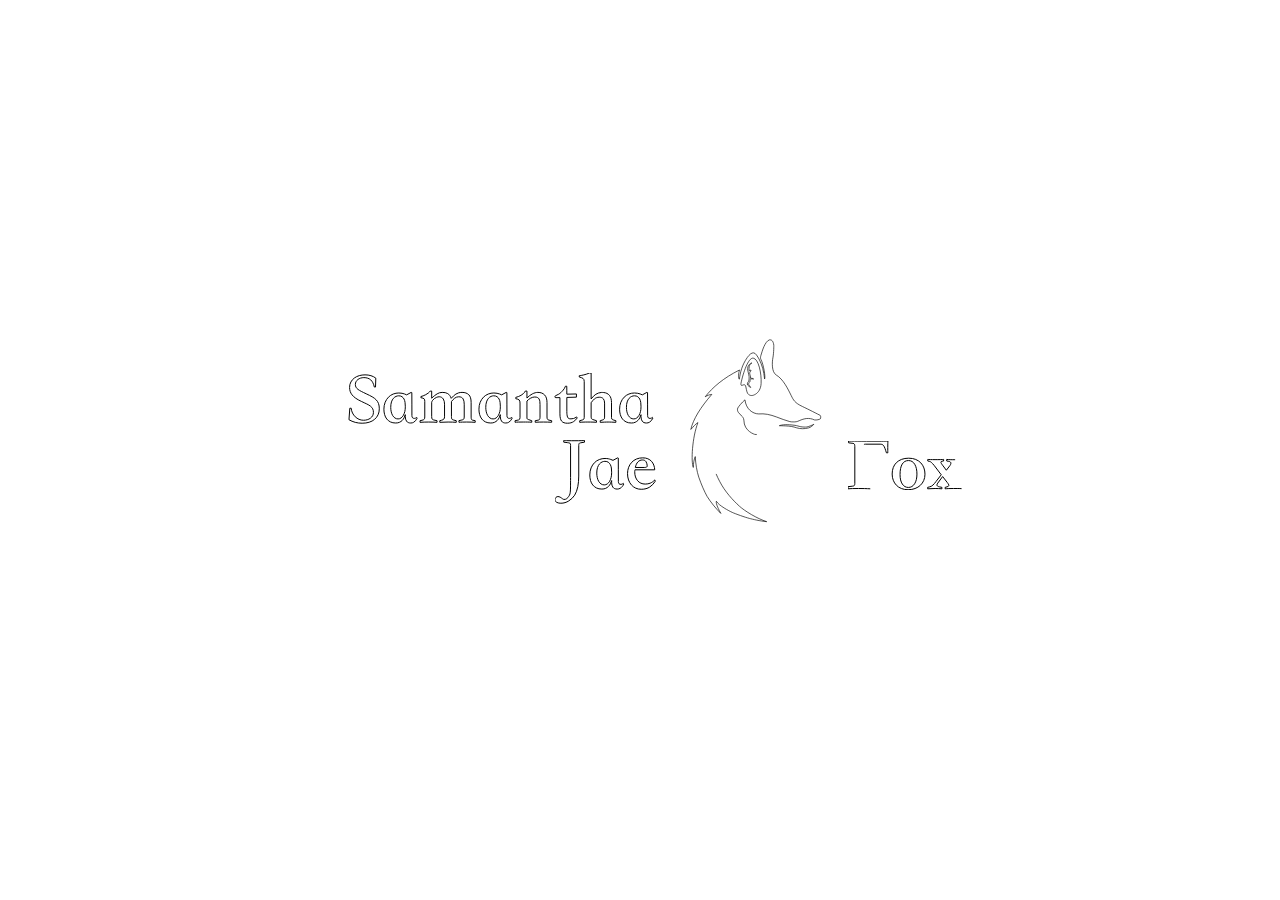
==== commit 9538711d: "Samantha Fox's website v0.1.21" ====
--- a/index.html
+++ b/index.html
@@ -4,7 +4,7 @@
         @import url('https://fonts.googleapis.com/css2?family=PT+Sans&display=swap');
     </style>
     <script src="js/anime.min.js"></script>        
-    <link rel="stylesheet" href="style.css">
+    <link rel="stylesheet" href="/style.css">
 </head>
 <body>
     <div id="monogram">
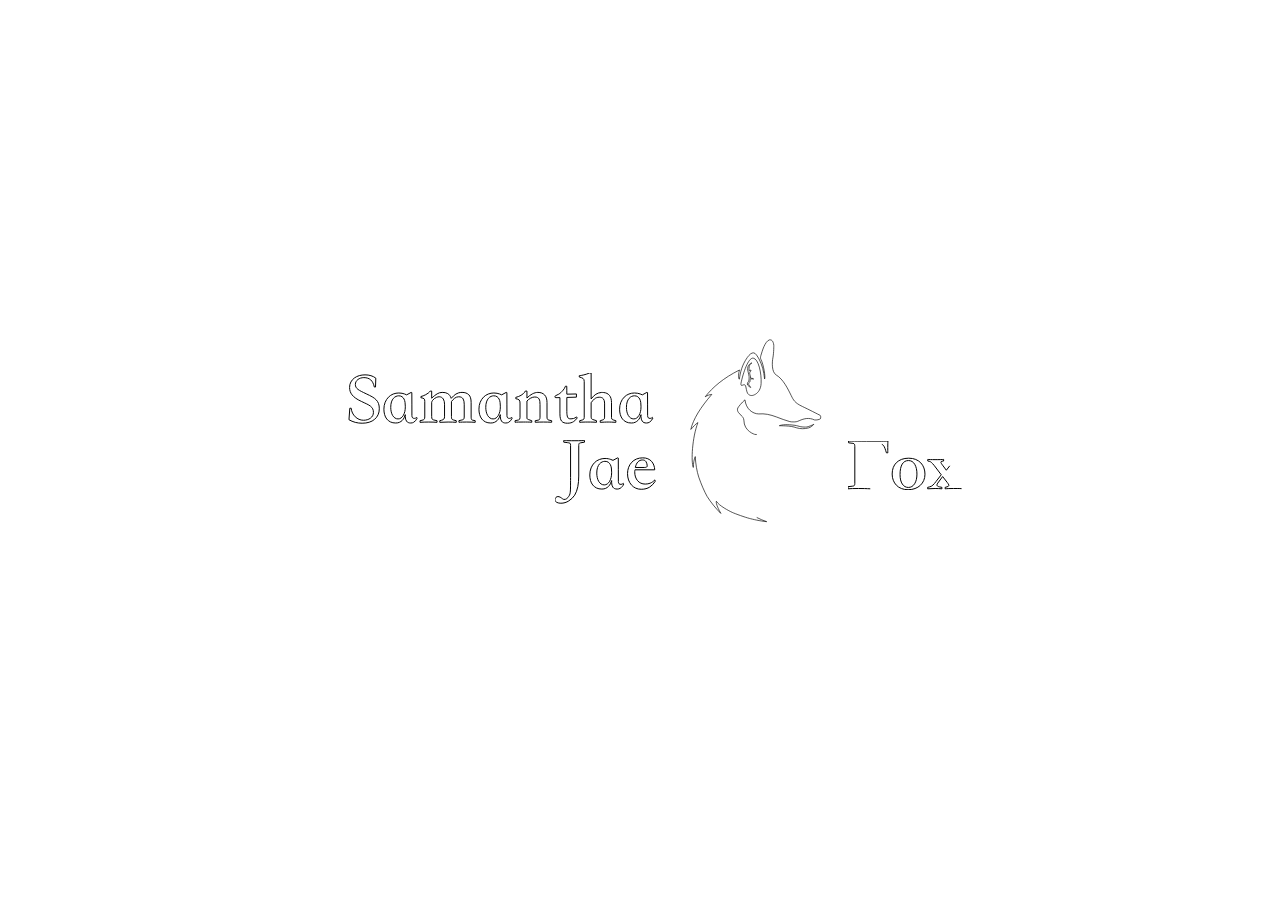
==== commit 89824aee: "Samantha Fox's website v0.1.22" ====
--- a/index.html
+++ b/index.html
@@ -4,7 +4,7 @@
         @import url('https://fonts.googleapis.com/css2?family=PT+Sans&display=swap');
     </style>
     <script src="js/anime.min.js"></script>        
-    <link rel="stylesheet" href="/style.css">
+    <link rel="stylesheet" href="./style.css">
 </head>
 <body>
     <div id="monogram">
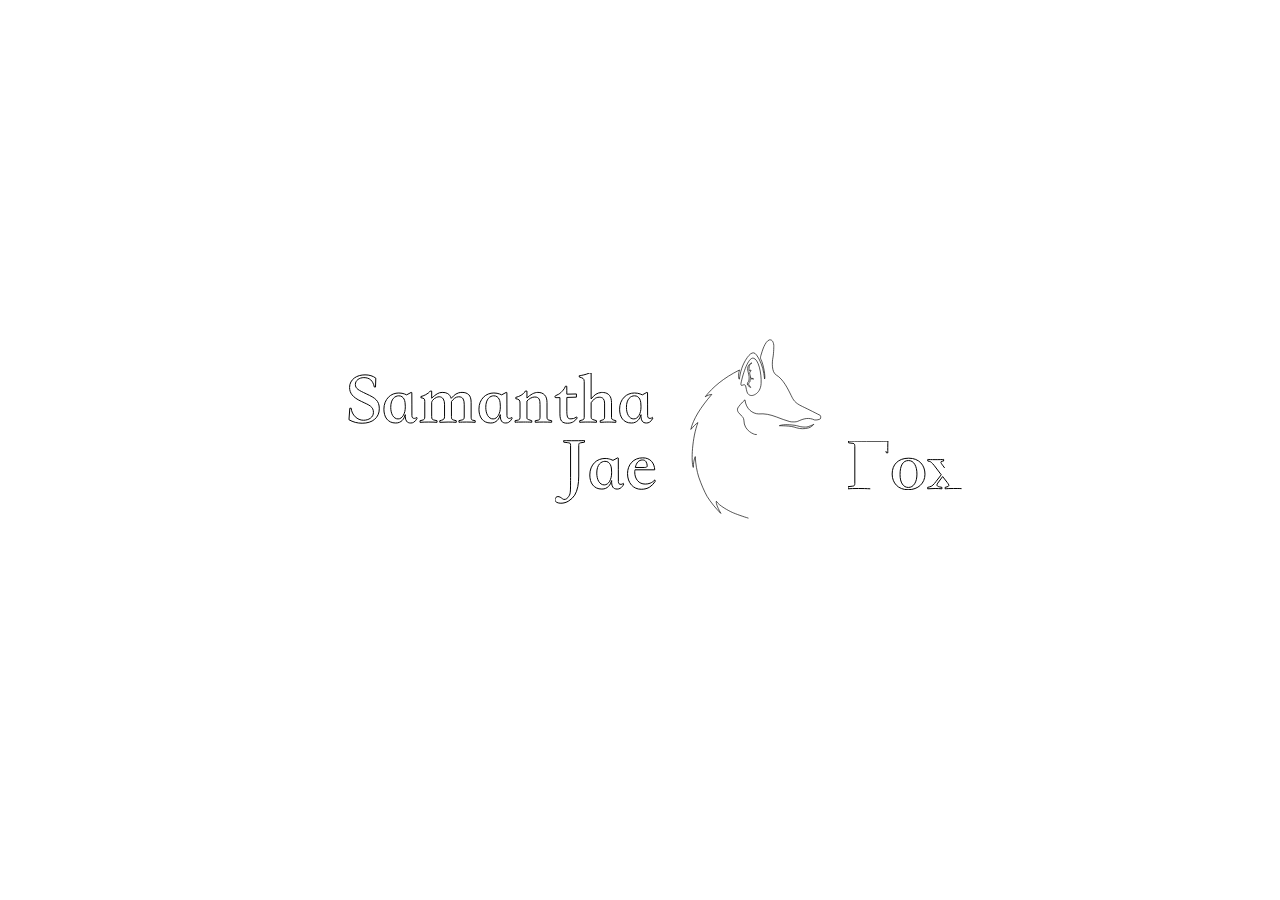
==== commit 1df5e32e: "Samantha Fox's website v0.1.23" ====
--- a/index.html
+++ b/index.html
@@ -4,7 +4,7 @@
         @import url('https://fonts.googleapis.com/css2?family=PT+Sans&display=swap');
     </style>
     <script src="js/anime.min.js"></script>        
-    <link rel="stylesheet" href="./style.css">
+    <link rel="stylesheet" href="style.css">
 </head>
 <body>
     <div id="monogram">
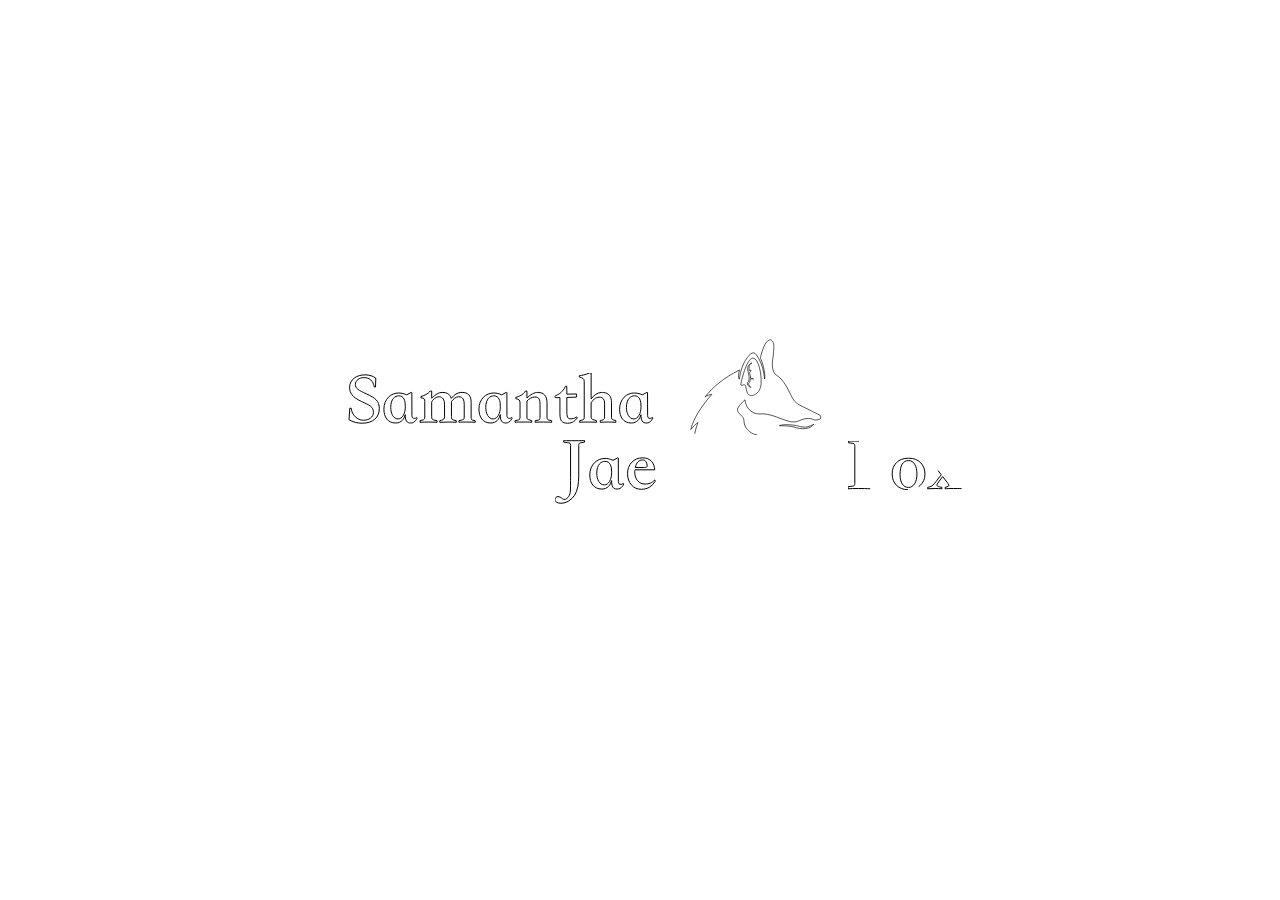
==== commit f0cff64b: "Samantha Fox's website v0.1.24" ====
--- a/index.html
+++ b/index.html
@@ -4,7 +4,7 @@
         @import url('https://fonts.googleapis.com/css2?family=PT+Sans&display=swap');
     </style>
     <script src="js/anime.min.js"></script>        
-    <link rel="stylesheet" href="style.css">
+    <link rel="stylesheet" href="/style.css">
 </head>
 <body>
     <div id="monogram">
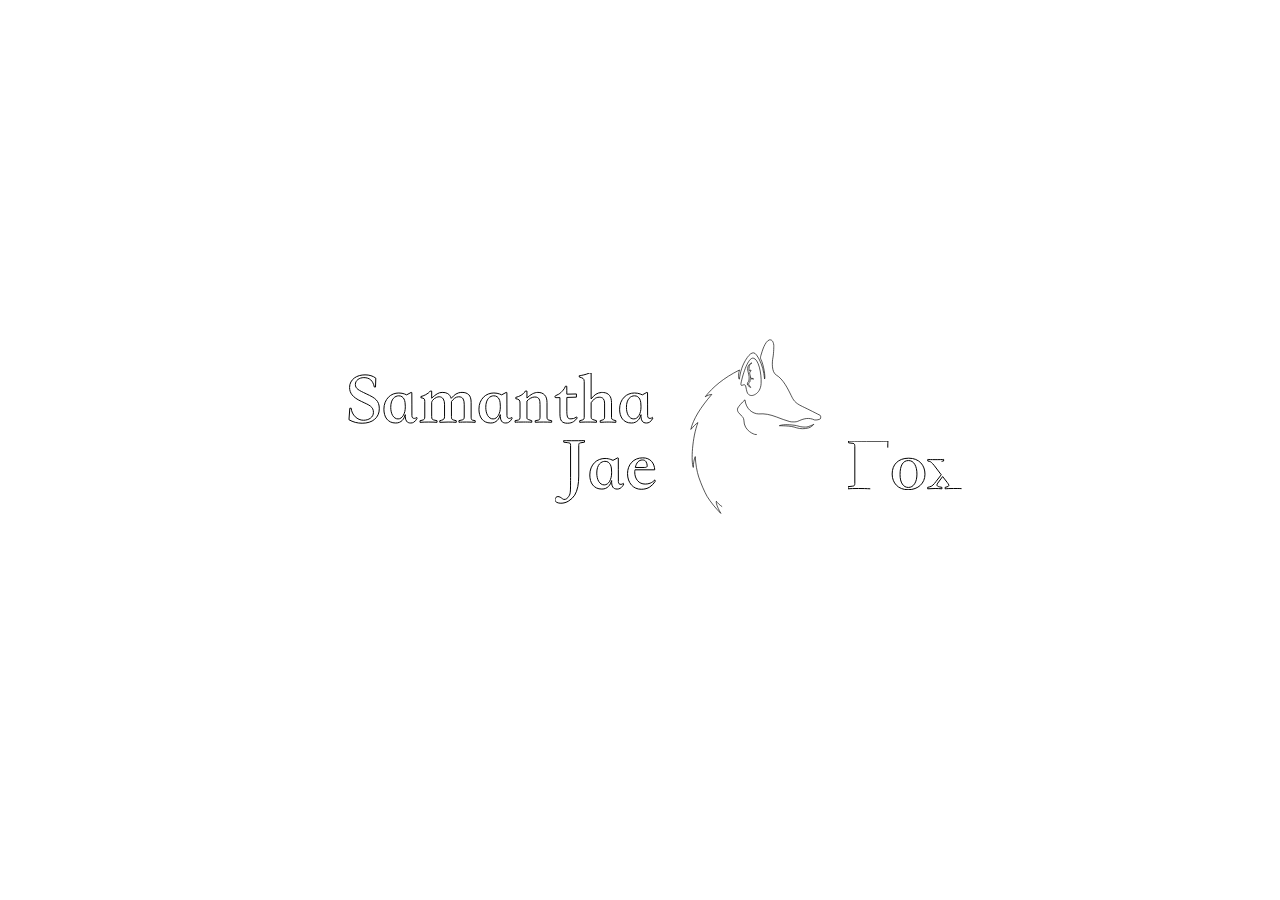
==== commit 64a76818: "Samantha Fox's website v0.1.30" ====
--- a/index.html
+++ b/index.html
@@ -4,7 +4,7 @@
         @import url('https://fonts.googleapis.com/css2?family=PT+Sans&display=swap');
     </style>
     <script src="js/anime.min.js"></script>        
-    <link rel="stylesheet" href="/style.css">
+    <link rel="stylesheet" href="./style.css">
 </head>
 <body>
     <div id="monogram">
